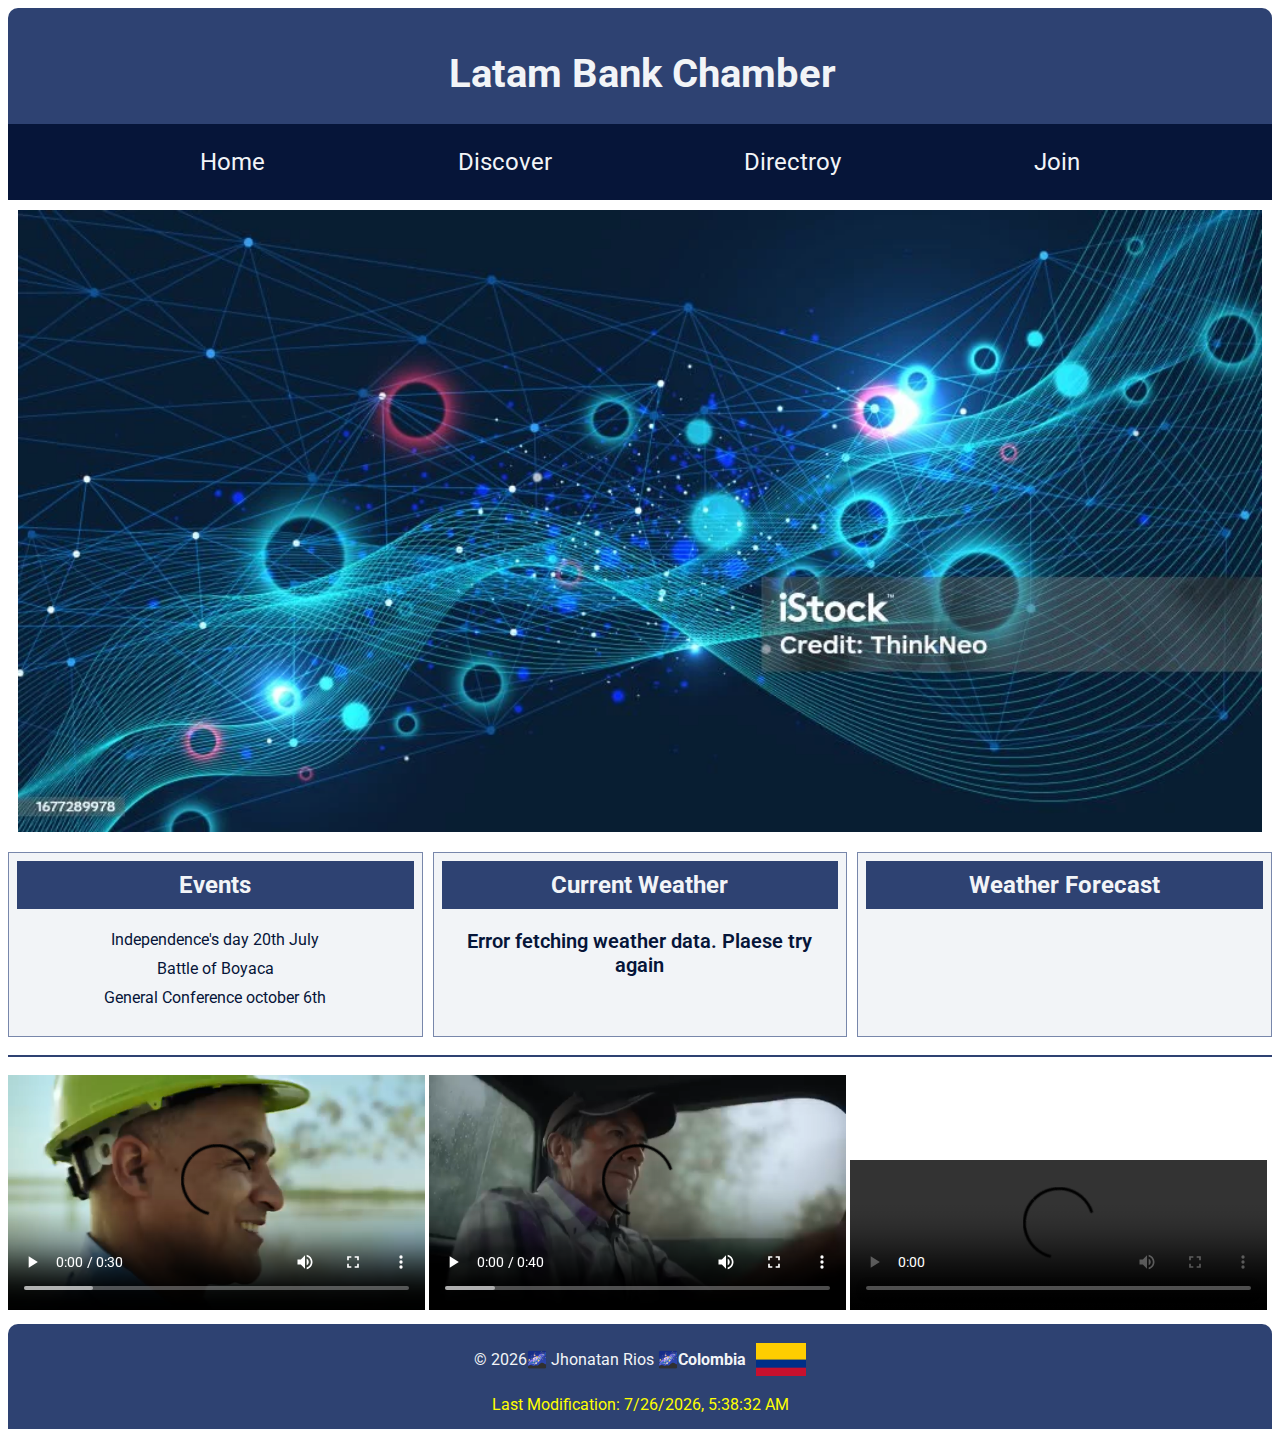
==== chamber/index.html @ c78a3b00 "Chamber home page" ====
<!DOCTYPE html>
<html lang="en">
<head>
    <meta charset="UTF-8">
    <meta property="og:title" content="Web Frontend Development">
    <meta property="og:type" content="website">
    <meta property="og:description" content="This is a website chamber with derectory of commerce.">
    <meta property="og:image" content="images/bogota_night_small.jpg">
    <meta property="og:url" content="https://natanri.github.io/wdd231/">    
    <meta name="twitter:card" content="summary_large_image">
    <meta name="viewport" content="width=device-width, initial-scale=1.0">
    <meta name="author" content="Jhonatan Rios">
    <meta name="description" content="WDD 231 - Home Page, Jhonatan Rios">    
    <title>WDD 231 - Web Frontend Development I / Home Page  - Jhonatan Rios</title>
    <link rel="stylesheet" href="styles/base.css">
    <link rel="stylesheet" href="styles/large-base.css">    
    <link rel="preconnect" href="https://fonts.googleapis.com">
    <link rel="preconnect" href="https://fonts.gstatic.com" crossorigin>
    <link href="https://fonts.googleapis.com/css2?family=Roboto:ital,wght@0,100;0,300;0,400;0,500;0,700;0,900;1,100;1,300;1,400;1,500;1,700;1,900&display=swap" rel="stylesheet">
    <link rel="icon" href="images/faviconEA.ico">
    <script src="data/data.js" defer></script>
    <script src="data/weather.js"></script>
</head>
<body>
    <header>        
        <h1>Latam Bank Chamber</h1>
        <nav>
            <div class="menu-toggle">
                <button class="toggle" id="toggleButton">
                    <div></div>
                    <div></div>
                    <div></div>
                </button>            
                <ul class="menu" id="menuList">                                    
                    <li><a href="/index.html" >Home</a></li>
                    <li><a href="#" >Discover</a></li>
                    <li><a href="directory.html" >Directroy</a></li>
                    <li><a href="#" >Join</a></li>
                </ul>
            </div>
        </nav>

    </header>
    <main class="directory weather-section">        
        <img class="hero_image" src="images/hero_image.webp" alt="Connect">        
        <section class="events">
            <h2>Events</h2>
            <ul>
                <li>Independence's day 20th July</li>
                <li>Battle of Boyaca</li>
                <li>General Conference october 6th</li>
            </ul>
        </section>
        <section class="weather-container">            
            <h2>Current Weather</h2>                        
            <div class="data weather-container"  id="current-weather"></div>
        </section>
        <section class="weather-forecast">
            <h2>Weather Forecast</h2>                      
            <div class="forecast weather-container" id="weather-forecast"></div>
        </section>
        <hr>
        <div class="advertisement">            
                <video width="33%" height="auto" controls>
                    <source src="images/Argos.mp4" type="video/mp4">                
                </video>           
            
                <video width="33%" height="auto" controls>
                    <source src="images/Bancolombia.mp4" type="video/mp4">                
                </video>            
            
                <video width="33%" height="auto" controls>
                    <source src="images/ecopetrol.mp4" type="video/mp4">                
                </video>           
        </div>
    </main>
    <footer>
        <div class="footer-content">
            <div>&copy; <span id="currentyear"></span>&#127756; Jhonatan Rios &#127756; </div>
            <div id="flag"><h4>Colombia</h4> <img src="images/flag.png" alt="Colombia flag"></div>
        </div>
        <div class="lastModified">Last Modification: <span id="lastModified"></span></div>
    </footer>
</body>
</html>
---- chamber/styles/base.css ----
:root{
    --main-color: #2E4272;
    --text-color: #A2BDE7;
    --text-color2: #F2F4F7;
    --link-color: #061539;
    --button-color: #4F628E;
    --hover-color: #162955;
    --hover-color2: #6a994e;
}

@media (max-width: 429px) {
    h1, h2, li, footer, p, #total-credits, .course-card{
        font-family: 'Roboto', sans-serif;
    }
    
    header{
        display: flex;
        width: 100%;
        height: auto;
        background-color: var(--main-color);
        border-radius: 10px 10px 0 0 ;
    }

    header .jrimage{
        width: 50%;
        height: auto;
        border-radius: 20px;
        margin: 10px;
    }

    header h1{        
        font-size: 2.5em;
        color: var(--text-color2);        
    }

    /**********Menu hamburguer*******************/

    button{
        margin-top: 10px;
        display: flex;
        flex-direction: column;
        width: 3rem;
        height: 3rem;
        background-color: transparent;
        gap: .65rem;
        transform-origin: left;
        border: 0;
        
    }

    button > div{
        background-color: var(--text-color2);
        height: 2px;
        width: 90%;
        border-radius: 4px;
        transition: all .5s;
        transform-origin: left;
        
    }

    button:hover div:first-child{        
        transform: rotate(45deg);
    }

    button:hover div:nth-child(2){
        opacity: 0;
    }

    button:hover div:last-child{        
        transform: rotate(-45deg);
    }

    .menu{
        display: none;
        flex-direction: column;
        position: absolute;
        top: 60px;
        right: 10px;
        background-color: var(--main-color);
        width: 30%;
        
    }

    .menu li{
        list-style: none;  
        padding: 5px;      
    }

    .menu li a{
        color: var(--text-color2);
        font-size: 1.25rem;
    }

    .menu-toggle .toggle{
        display: flex;
        flex-direction: column;
        cursor: pointer;
    }

    .menu.show{
        display: flex;
    }

     /**************Course section***************/
     .course h2{
        background-color: var(--main-color);
        color: var(--text-color2);        
        text-align: center;
        border-radius: 10px 10px 0 0;
        padding: 10px;
        margin-left: 10px;
        margin-right: 10px;
    }

    /*****************Show menu******************/  
    main h1{
        color: var(--link-color);
        text-align:center;
    }

    .showMenu{
        margin: 1rem auto;
        border: 1px solid var(--text-color);
        padding: 0.5rem;
        background-color: var(--main-color);
        text-align: center;
    }
    
    .showMenu button{
        padding: 1rem;
        font-weight: 700;
        font-family: "Roboto", sans-serif;
    }

    section{
        border: 1px solid var(--text-color);
        padding: 0.5rem;
        background-color: var(--text-color2);
        color: var(--link-color);
        font-family: "Roboto", sans-serif;
    }

    .grid{
        display: grid;
        grid-template-columns: 1fr;
        gap: 20px;
        
    }

    .grid section{
        background-color: var(--text-color2);
        border: 1px solid var(--text-color);
        border-radius: 10px;
        box-shadow: 0 0 10px var(--hover-color2);
        padding: 1rem;
        text-align: center;
    }

    .grid img{
        border: 1px solid #fff;
        border-radius: 10px;
        box-shadow: 0 0 10px #333;
    }

    .grid section > *{
        margin: 0.1rem;
    } /*This align all boxes into the grid*/

    .grid section img {
        max-width: 100%;
        height: auto;
        border-radius: 10px;
        box-shadow: 0 0 10px #333;
    }
    

    .grid section h3 {
        font-size: 1.2rem;
    }

    .grid section p {
        font-size: 0.9rem;
        margin: 0.5rem 0;
    }

    .grid section a {
        color: var(--link-color);
        text-decoration: none;
        font-size: 0.8rem;
    } 
    figure .list{
        margin: 0;
    }
    .list{
        display: flex;
        flex-direction: column;
        grid-gap: 0
    }

    .list section{
        display: grid;
        grid-template-columns: 1fr 1fr 1fr;
        margin: 0;
        padding: 0.25rem;
    }

    .list section > *{
        margin: 0 1rem;
    }

    .list section img{
        display: none;
    }

    .list section h3{
        font-size: 1rem;        
    }

    .list section:nth-child(even){
        background-color: var(--text-color);
    }

    section h3{
        font-size: 1.5rem;
    }

    section p{
        font-weight: 600;
        font-size: 12px;
    }

    section a{
        font-size: 0.85rem;
        color: var(--link-color);
        letter-spacing: 1.1pt;
    }

    section a:hover{
        color: var(--hover-color2);
    }

       
     /**************weather container**************/
     .hero_image{
        width: 100%;
        margin-top: 10px;
        margin-left: 0;
        
    }

    .weather-section{
        display: grid;
        gap:10px;
        
    }    

    .events li{
        list-style: none;
        padding: 5px;
    }

    .events ul{
        padding: 0;
    }    

    .events, .weather-container, .weather-forecast{
        text-align: center;
        font-size: 1rem;
    }

    .weather-section section h2{
        background-color: var(--main-color);
        color: var(--text-color2);
        padding: 10px;
        margin: 0;
    }

    hr{ 
        width: 100%;
       height: 1px;
    }

    .advertisement{
        display: flex;
        flex-direction: column;
        gap: 10px;
        width: 100%;
        text-align: center;        
    }

    video{        
        width: 350px;
        margin-bottom: 10px;
        margin-left: 8%;
    }

    /**************Country section***************/
    .country h2{
    background-color: var(--main-color);
    color: var(--text-color2);        
    text-align: center;
    border-radius: 10px 10px 0 0;
    padding: 10px;
    margin-left: 10px;
    margin-right: 10px;
    }

    .large-pic{
        display: none;
    }

    .country img{
        width: 60%; 
        margin-left: 50px;       
        margin-right: 50px;
    }

    .country {
        text-align: center;
    }

    .country p{
        margin-top: 5px;
        margin-bottom: 30px;
        color: var(--text-color);
    }

    /**************Certificates section***************/

    .certificates{
        text-align: center;
    }    

    .certificates h2 {
        background-color: var(--main-color);
        color: var(--text-color2);        
        text-align: center;
        border-radius: 10px 10px 0 0;
        padding: 10px;
        margin-left: 10px;
        margin-right: 10px;
    }

    .certificates button{        
        padding: 10px;
        margin: 10px;
        width: 80px;
        background-color: var(--button-color);
        border-radius: 6px;
        color: var(--text-color2);
        display: inline-block;
    }

    hr{
        color: var(--text-color);
    }

    .container{        
        margin-right: 30px;
        display: flex;
        flex-direction: column;        
        padding: 0;
    }

    .container li{        
        list-style-type: none;
        background-color: var(--button-color);
        width: 100%;
        margin: 10px;
        padding: 5px;
        font-size: 1em;
        text-align: center;
        border-radius: 5px;
        color: var(--text-color2);
        line-height: 25px;
    }

    .course-card {
        border: 1px solid #ccc;
        padding: 10px;
        margin: 10px;
        border-radius: 5px;
        text-align: justify;
    }

    .course-card.completed {        
        background-color: var(--hover-color);
        border-color: var(--text-color);
        color:var(--text-color2)
    }

    .filter-button {
        margin: 5px;
        padding: 10px;
        cursor: pointer;
        text-align: inherit;
    }
     /******************Footer************************/
     footer{
        background-color: var(--main-color);
        color: var(--text-color2);        
        text-align: center;
        border-radius: 0 0 10px 10px;
        padding: 5px;
        width: 100%;
        height: auto;
        background-color: var(--main-color);
    }

    #flag{
        display: flex;
        text-align: center; 
        margin-left: 25%;       
    }

    img{        
        width: 30%;
        height: auto;
        margin: 5px;
                
    }

    .lastModified {        
        color: yellow;
        margin-top: 5px;
        margin-bottom: 10px;
    }
}
---- chamber/styles/large-base.css ----
:root{
    --main-color: #2E4272;
    --text-color: #7887AB;
    --text-color2: #F2F4F7;
    --link-color: #061539;
    --button-color: #4F628E;
    --hover-color: #162955;
    --hover-color2: #6a994e;
}

*{
    box-sizing: border-box;
    max-width: 100%;
    
}

@media (min-width: 430px){
    h1, h2, li, footer, p, #total-credits, .course-card{
        font-family: 'Roboto', sans-serif;        
    }
    
    header{
        background-color: var(--main-color);
        display: grid;
        grid-template-columns: 1fr 1fr 1fr;
        align-content: space-between;
        border-radius: 10px;
             
    }
    
    header img{
        width: 100%;
        height: auto;
        border-radius: 20px;
        margin: 10px;
        align-items: end;
    }
    
    header h1{ 
        margin-top: 5%;
        margin-left: 20px;
        grid-column: 2 / -1;   
        color: var(--text-color2);
        font-size: 2.5em;
        width: 100%;    
    }
    
    header img{
        grid-column: 1 / 2;
        align-content: space-between;
        justify-self: end;
    }
    
    header nav{   
        grid-column: 1 / -1 ;
        grid-row: 2; 
        width: 100%;
        background-color: var(--link-color);    
    }
    
    nav ul {
        display: flex;
        justify-content: space-evenly;
        padding: 0;
        font-size: 1.5em;    
    }
    
    nav li {
        list-style-type: none;    
    }
    
    nav li a{
        text-decoration: none;
        color: var(--text-color2);
    }
    
    nav li a:hover{
        color: var(--text-color);
    }

    .menu {
        display: block;
    }

    #toggleButton{
        background-color: var(--link-color);
        display: none;
    }
    
    /**************weather container**************/
    .hero_image{
        width: 100%;
        padding: 10px;
        height: auto;
        display: block;
        
    }    

    .weather-section{
        display: grid;
        gap:10px;
        grid-template-columns: 1fr 1fr 1fr;
    }

    .hero_image{
        grid-column: 1 / -1;
    }

    .events{
        grid-column: 1 / 2;
        grid-row: 2;
    }

    .events li{
        list-style: none;
        padding: 5px;
    }

    .events ul{
        padding: 0;
    }

    .weather-container{
        grid-column: 2 / 3;
        grid-row: 2;
    }

    .weather-forecast{
        grid-column: 3 / -1;
        grid-row: 2;
    }

    .events, .weather-container, .weather-forecast{
        text-align: center;
        font-size: 1rem;
    }

    .weather-section section h2{
        background-color: var(--main-color);
        color: var(--text-color2);
        padding: 10px;
        margin: 0;
    }

    hr{ 
        width: 100%;
        grid-column: 1 / -1;
        border: 1px solid var(--main-color);
        grid-row: 3;
    }

    .advertisement{
        grid-column: 1 / -1;
        
    }


    /*****************Show menu******************/  
    main h1{
    color: var(--link-color);
    text-align:center;
    }

    .showMenu{
        margin: 1rem auto;
        border: 1px solid var(--text-color);
        padding: 0.5rem;
        background-color: var(--main-color);
        text-align: center;
    }

    .showMenu button{
        padding: 1rem;
        font-weight: 700;
        font-family: "Roboto", sans-serif;
    }

    section{
        border: 1px solid var(--text-color);
        padding: 0.5rem;
        background-color: var(--text-color2);
        color: var(--link-color);
        font-family: "Roboto", sans-serif;
    }

    .grid{
        display: grid;
        grid-template-columns: 1fr 1fr 1fr;
        gap: 20px;
        
    }

    .grid section{
        background-color: var(--text-color2);
        border: 1px solid var(--text-color);
        border-radius: 10px;
        box-shadow: 0 0 10px var(--hover-color2);
        padding: 1rem;
        text-align: center;
    }

    .grid img{
        border: 1px solid #fff;
        border-radius: 10px;
        box-shadow: 0 0 10px #333;
    }

    .grid section > *{
        margin: 0.1rem;
    } /*This align all boxes into the grid*/

    .grid section img {
        max-width: 100%;
        height: auto;
        border-radius: 10px;
        box-shadow: 0 0 10px #333;
    }
    

    .grid section h3 {
        font-size: 1.5rem;
    }

    .grid section p {
        font-size: 0.5rem;
        margin: 0.5rem 0;
    }

    .grid section a {
        color: var(--link-color);
        text-decoration: none;
        font-size: 0.8rem;
    } 
    
    .list{
        display: flex;
        flex-direction: column;
        grid-gap: 0
    }

    .list section{
        display: grid;
        grid-template-columns: 1fr 1fr 1fr 1fr;
        margin: 0;
        padding: 0.25rem;
    }

    .list section > *{
        margin: 0 1rem;
    }

    .list section img{
        display: none;
    }

    .list section h3{
        font-size: 1.5rem;        
    }

    .list section:nth-child(even){
        background-color: var(--text-color);
    }

    section h3{
        font-size: 1.5rem;
    }

    section p{
        font-weight: 600;
        font-size: 20px;
    }

    section a{
        font-size: 0.85rem;
        color: var(--link-color);
        letter-spacing: 1.1pt;
    }

    section a:hover{
        color: var(--hover-color2);
    }    
    
    /***********Main section***********************/
    
    .home {
        display: grid;
        grid-template-columns: 1fr 1fr 1fr;
    }
    .course{
        grid-column: 1 / 3;
        border: var(--main-color) solid thin;
        margin-top: 20px;
        border-radius: 10px 10px;
        margin-left: 10px;
        margin-right: 10px;
    }
    .course h2{    
        background-color: var(--main-color);
        color: var(--text-color2);        
        text-align: center;
        border-radius: 10px 10px 0 0;
        padding: 10px;
        margin-top: 0;    
    }
    
    .country{
        grid-column: 3 / -1;
        text-align: center;
        border: var(--main-color) solid thin;
        margin-top: 20px;
        border-radius: 10px 10px;
        margin-left: 10px;
        margin-right: 10px;    
    }
    
    .country h2{   
        margin-top: 0; 
        background-color: var(--main-color);
        color: var(--text-color2);        
        text-align: center;
        border-radius: 10px 10px 0 0;
        padding: 10px; 
    }

    .country p{
        font-size: 1rem;
    }

    .small-pic{
        display: none;
    }
    
    .country img{
        width: 100%;
        height: auto;
    }
    
    hr{
        color: var(--text-color);
    }
    
    .certificates button {
        padding-left: 5%;
        padding-right: 5%;  
        margin: 10px;
        font-size: 1em;  
    }
    
    .certificates{
        grid-column: 1 / -1;
        grid-row: 2;
        text-align: center;
        border: var(--main-color) solid thin;
        margin-top: 20px;
        border-radius: 10px 10px;
        margin-left: 10px;
        margin-right: 10px;    
    }
    
    
    .certificates h2{
        background-color: var(--main-color);
        color: var(--text-color2);        
        text-align: center;
        border-radius: 10px 10px 0 0;
        padding: 10px;
        margin-top: 0;
        margin-bottom: 10px;
        
    }

    .certificates p{
        font-size: 1rem;
    }
    
    .container{
        display: grid;
        grid-template-columns: 1fr 1fr 1fr;
        padding: 0;
        width: 100%;
        margin: 0;
        gap: 5px;
        
    }
    
    .container li{        
        list-style-type: none;
        background-color: var(--button-color);    
        padding: 10px;
        font-size: 1em;
        text-align: center;
        border-radius: 5px;
        color: var(--text-color2);
        line-height: 25px;
        margin-bottom: 10px; 
        margin-left: 10px;
        margin-right: 10px;       
    }
    
    .course-card {
        border: 1px solid #ccc;
        padding: 10px;
        margin: 10px;
        border-radius: 5px;
        text-align: justify;
    }
    .course-card.completed {
        
        background-color: var(--hover-color);
        border-color: var(--text-color);
        color:var(--text-color2);
    }
    .filter-button {
        margin: 5px;
        padding: 10px;
        cursor: pointer;
        text-align: justify;
    }
    
    /***************Footer**************************/
    
    footer{ 
        display: grid;
        grid-template-columns: 1fr 1fr;               
        background-color: var(--main-color);
        color: var(--text-color2);        
        text-align: center;
        border-radius: 10px 10px 0 0;
        padding: 5px;
        width: 100%;
        height: auto;
        background-color: var(--main-color);
        margin-top: 10px;
        
    }  
    
    .footer-content {
        display: flex;
        justify-content: center;
        align-items: center;
        grid-column: 1 / -1;
    }
    
    #flag {
        display: flex;
        align-items: center;
        gap: 10px;
    }

    #flag img {
        width: 50px;
        height: auto;
    }

    .lastModified {
        grid-column: 1 / -1;
        color: yellow;
        margin-top: 5px;
        margin-bottom: 10px;
    }
}
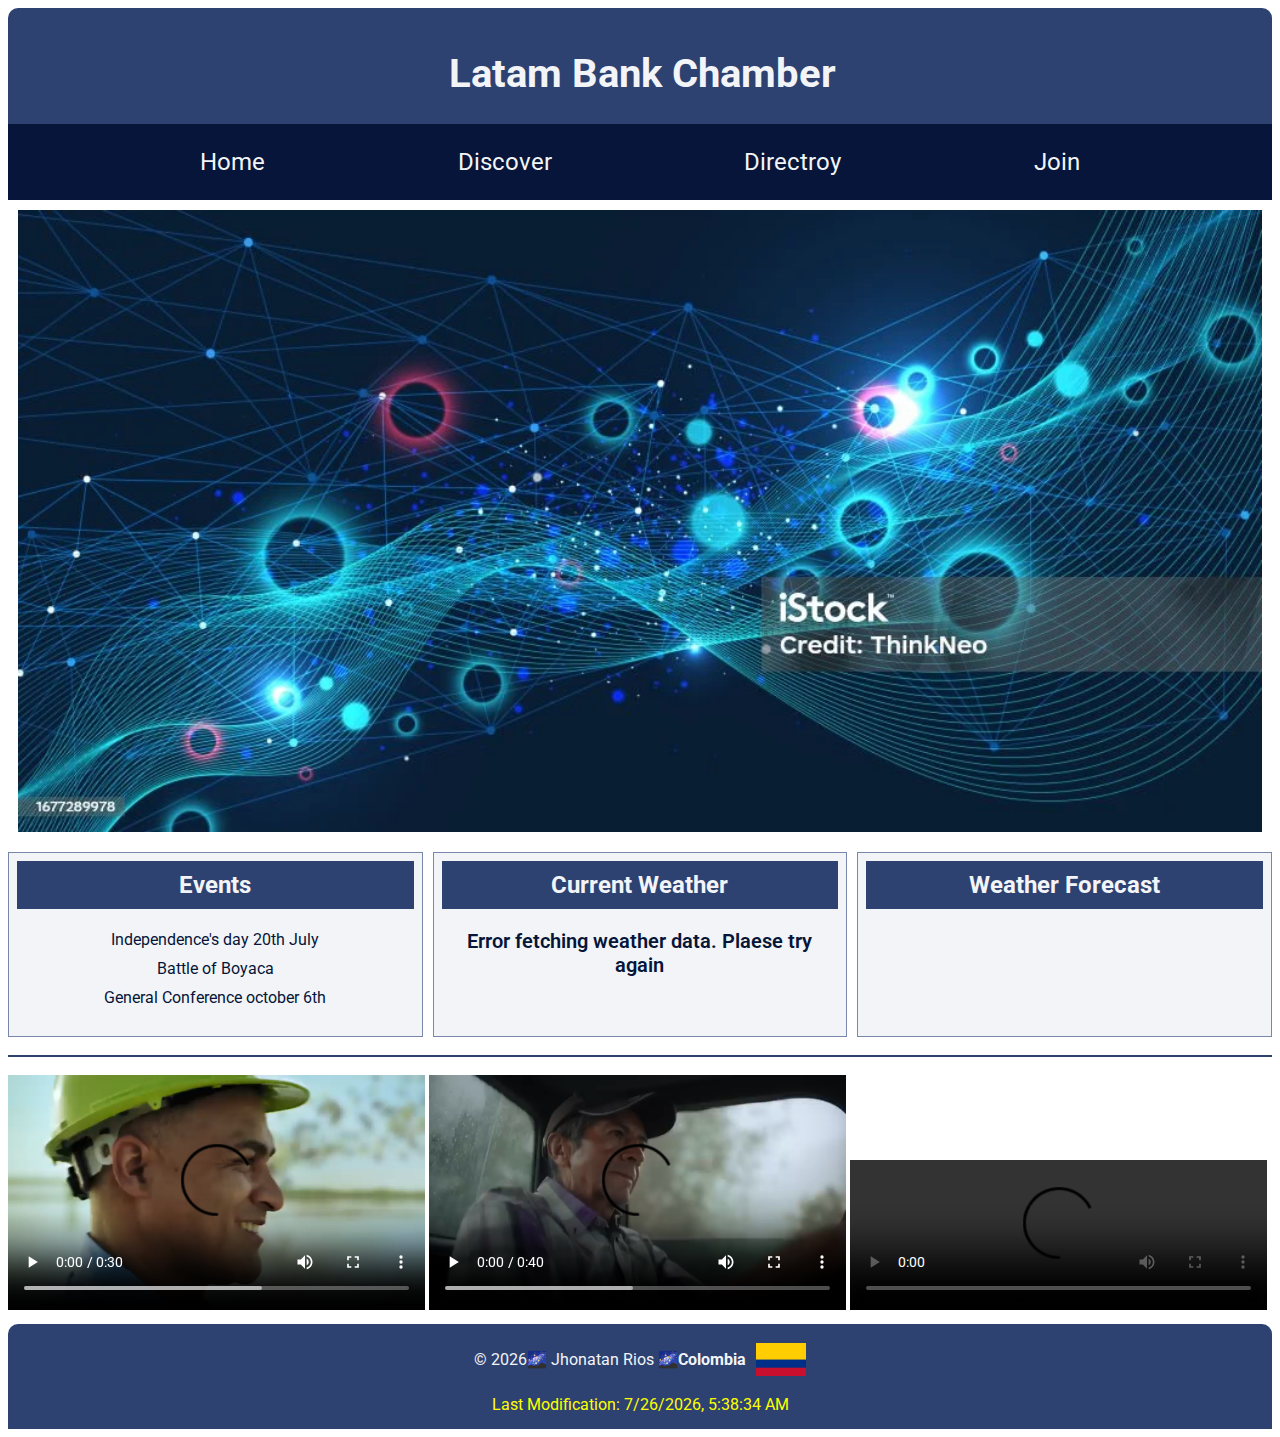
==== commit f3eabcb8: "same" ====
--- a/chamber/index.html
+++ b/chamber/index.html
@@ -12,8 +12,8 @@
     <meta name="author" content="Jhonatan Rios">
     <meta name="description" content="WDD 231 - Home Page, Jhonatan Rios">    
     <title>WDD 231 - Web Frontend Development I / Home Page  - Jhonatan Rios</title>
-    <link rel="stylesheet" href="styles/base.css">
-    <link rel="stylesheet" href="styles/large-base.css">    
+    <link rel="stylesheet" href="styles/base-chamber.css">
+    <link rel="stylesheet" href="styles/large-base-chamber.css">    
     <link rel="preconnect" href="https://fonts.googleapis.com">
     <link rel="preconnect" href="https://fonts.gstatic.com" crossorigin>
     <link href="https://fonts.googleapis.com/css2?family=Roboto:ital,wght@0,100;0,300;0,400;0,500;0,700;0,900;1,100;1,300;1,400;1,500;1,700;1,900&display=swap" rel="stylesheet">
--- a/chamber/styles/base-chamber.css
+++ b/chamber/styles/base-chamber.css
@@ -0,0 +1,428 @@
+:root{
+    --main-color: #2E4272;
+    --text-color: #A2BDE7;
+    --text-color2: #F2F4F7;
+    --link-color: #061539;
+    --button-color: #4F628E;
+    --hover-color: #162955;
+    --hover-color2: #6a994e;
+}
+
+@media (max-width: 429px) {
+    h1, h2, li, footer, p, #total-credits, .course-card{
+        font-family: 'Roboto', sans-serif;
+    }
+    
+    header{
+        display: flex;
+        width: 100%;
+        height: auto;
+        background-color: var(--main-color);
+        border-radius: 10px 10px 0 0 ;
+    }
+
+    header .jrimage{
+        width: 50%;
+        height: auto;
+        border-radius: 20px;
+        margin: 10px;
+    }
+
+    header h1{        
+        font-size: 2.5em;
+        color: var(--text-color2);        
+    }
+
+    /**********Menu hamburguer*******************/
+
+    button{
+        margin-top: 10px;
+        display: flex;
+        flex-direction: column;
+        width: 3rem;
+        height: 3rem;
+        background-color: transparent;
+        gap: .65rem;
+        transform-origin: left;
+        border: 0;
+        
+    }
+
+    button > div{
+        background-color: var(--text-color2);
+        height: 2px;
+        width: 90%;
+        border-radius: 4px;
+        transition: all .5s;
+        transform-origin: left;
+        
+    }
+
+    button:hover div:first-child{        
+        transform: rotate(45deg);
+    }
+
+    button:hover div:nth-child(2){
+        opacity: 0;
+    }
+
+    button:hover div:last-child{        
+        transform: rotate(-45deg);
+    }
+
+    .menu{
+        display: none;
+        flex-direction: column;
+        position: absolute;
+        top: 60px;
+        right: 10px;
+        background-color: var(--main-color);
+        width: 30%;
+        
+    }
+
+    .menu li{
+        list-style: none;  
+        padding: 5px;      
+    }
+
+    .menu li a{
+        color: var(--text-color2);
+        font-size: 1.25rem;
+    }
+
+    .menu-toggle .toggle{
+        display: flex;
+        flex-direction: column;
+        cursor: pointer;
+    }
+
+    .menu.show{
+        display: flex;
+    }
+
+     /**************Course section***************/
+     .course h2{
+        background-color: var(--main-color);
+        color: var(--text-color2);        
+        text-align: center;
+        border-radius: 10px 10px 0 0;
+        padding: 10px;
+        margin-left: 10px;
+        margin-right: 10px;
+    }
+
+    /*****************Show menu******************/  
+    main h1{
+        color: var(--link-color);
+        text-align:center;
+    }
+
+    .showMenu{
+        margin: 1rem auto;
+        border: 1px solid var(--text-color);
+        padding: 0.5rem;
+        background-color: var(--main-color);
+        text-align: center;
+    }
+    
+    .showMenu button{
+        padding: 1rem;
+        font-weight: 700;
+        font-family: "Roboto", sans-serif;
+    }
+
+    section{
+        border: 1px solid var(--text-color);
+        padding: 0.5rem;
+        background-color: var(--text-color2);
+        color: var(--link-color);
+        font-family: "Roboto", sans-serif;
+    }
+
+    .grid{
+        display: grid;
+        grid-template-columns: 1fr;
+        gap: 20px;
+        
+    }
+
+    .grid section{
+        background-color: var(--text-color2);
+        border: 1px solid var(--text-color);
+        border-radius: 10px;
+        box-shadow: 0 0 10px var(--hover-color2);
+        padding: 1rem;
+        text-align: center;
+    }
+
+    .grid img{
+        border: 1px solid #fff;
+        border-radius: 10px;
+        box-shadow: 0 0 10px #333;
+    }
+
+    .grid section > *{
+        margin: 0.1rem;
+    } /*This align all boxes into the grid*/
+
+    .grid section img {
+        max-width: 100%;
+        height: auto;
+        border-radius: 10px;
+        box-shadow: 0 0 10px #333;
+    }
+    
+
+    .grid section h3 {
+        font-size: 1.2rem;
+    }
+
+    .grid section p {
+        font-size: 0.9rem;
+        margin: 0.5rem 0;
+    }
+
+    .grid section a {
+        color: var(--link-color);
+        text-decoration: none;
+        font-size: 0.8rem;
+    } 
+    figure .list{
+        margin: 0;
+    }
+    .list{
+        display: flex;
+        flex-direction: column;
+        grid-gap: 0
+    }
+
+    .list section{
+        display: grid;
+        grid-template-columns: 1fr 1fr 1fr;
+        margin: 0;
+        padding: 0.25rem;
+    }
+
+    .list section > *{
+        margin: 0 1rem;
+    }
+
+    .list section img{
+        display: none;
+    }
+
+    .list section h3{
+        font-size: 1rem;        
+    }
+
+    .list section:nth-child(even){
+        background-color: var(--text-color);
+    }
+
+    section h3{
+        font-size: 1.5rem;
+    }
+
+    section p{
+        font-weight: 600;
+        font-size: 12px;
+    }
+
+    section a{
+        font-size: 0.85rem;
+        color: var(--link-color);
+        letter-spacing: 1.1pt;
+    }
+
+    section a:hover{
+        color: var(--hover-color2);
+    }
+
+       
+     /**************weather container**************/
+     .hero_image{
+        width: 100%;
+        margin-top: 10px;
+        margin-left: 0;
+        
+    }
+
+    .weather-section{
+        display: grid;
+        gap:10px;
+        
+    }    
+
+    .events li{
+        list-style: none;
+        padding: 5px;
+    }
+
+    .events ul{
+        padding: 0;
+    }    
+
+    .events, .weather-container, .weather-forecast{
+        text-align: center;
+        font-size: 1rem;
+    }
+
+    .weather-section section h2{
+        background-color: var(--main-color);
+        color: var(--text-color2);
+        padding: 10px;
+        margin: 0;
+    }
+
+    hr{ 
+        width: 100%;
+       height: 1px;
+    }
+
+    .advertisement{
+        display: flex;
+        flex-direction: column;
+        gap: 10px;
+        width: 100%;
+        text-align: center;        
+    }
+
+    video{        
+        width: 350px;
+        margin-bottom: 10px;
+        margin-left: 8%;
+    }
+
+    /**************Country section***************/
+    .country h2{
+    background-color: var(--main-color);
+    color: var(--text-color2);        
+    text-align: center;
+    border-radius: 10px 10px 0 0;
+    padding: 10px;
+    margin-left: 10px;
+    margin-right: 10px;
+    }
+
+    .large-pic{
+        display: none;
+    }
+
+    .country img{
+        width: 60%; 
+        margin-left: 50px;       
+        margin-right: 50px;
+    }
+
+    .country {
+        text-align: center;
+    }
+
+    .country p{
+        margin-top: 5px;
+        margin-bottom: 30px;
+        color: var(--text-color);
+    }
+
+    /**************Certificates section***************/
+
+    .certificates{
+        text-align: center;
+    }    
+
+    .certificates h2 {
+        background-color: var(--main-color);
+        color: var(--text-color2);        
+        text-align: center;
+        border-radius: 10px 10px 0 0;
+        padding: 10px;
+        margin-left: 10px;
+        margin-right: 10px;
+    }
+
+    .certificates button{        
+        padding: 10px;
+        margin: 10px;
+        width: 80px;
+        background-color: var(--button-color);
+        border-radius: 6px;
+        color: var(--text-color2);
+        display: inline-block;
+    }
+
+    hr{
+        color: var(--text-color);
+    }
+
+    .container{        
+        margin-right: 30px;
+        display: flex;
+        flex-direction: column;        
+        padding: 0;
+    }
+
+    .container li{        
+        list-style-type: none;
+        background-color: var(--button-color);
+        width: 100%;
+        margin: 10px;
+        padding: 5px;
+        font-size: 1em;
+        text-align: center;
+        border-radius: 5px;
+        color: var(--text-color2);
+        line-height: 25px;
+    }
+
+    .course-card {
+        border: 1px solid #ccc;
+        padding: 10px;
+        margin: 10px;
+        border-radius: 5px;
+        text-align: justify;
+    }
+
+    .course-card.completed {        
+        background-color: var(--hover-color);
+        border-color: var(--text-color);
+        color:var(--text-color2)
+    }
+
+    .filter-button {
+        margin: 5px;
+        padding: 10px;
+        cursor: pointer;
+        text-align: inherit;
+    }
+     /******************Footer************************/
+     footer{
+        background-color: var(--main-color);
+        color: var(--text-color2);        
+        text-align: center;
+        border-radius: 0 0 10px 10px;
+        padding: 5px;
+        width: 100%;
+        height: auto;
+        background-color: var(--main-color);
+    }
+
+    #flag{
+        display: flex;
+        text-align: center; 
+        margin-left: 25%;       
+    }
+
+    img{        
+        width: 30%;
+        height: auto;
+        margin: 5px;
+                
+    }
+
+    .lastModified {        
+        color: yellow;
+        margin-top: 5px;
+        margin-bottom: 10px;
+    }
+}--- a/chamber/styles/large-base-chamber.css
+++ b/chamber/styles/large-base-chamber.css
@@ -0,0 +1,462 @@
+
+:root{
+    --main-color: #2E4272;
+    --text-color: #7887AB;
+    --text-color2: #F2F4F7;
+    --link-color: #061539;
+    --button-color: #4F628E;
+    --hover-color: #162955;
+    --hover-color2: #6a994e;
+}
+
+*{
+    box-sizing: border-box;
+    max-width: 100%;
+    
+}
+
+@media (min-width: 430px){
+    h1, h2, li, footer, p, #total-credits, .course-card{
+        font-family: 'Roboto', sans-serif;        
+    }
+    
+    header{
+        background-color: var(--main-color);
+        display: grid;
+        grid-template-columns: 1fr 1fr 1fr;
+        align-content: space-between;
+        border-radius: 10px;
+             
+    }
+    
+    header img{
+        width: 100%;
+        height: auto;
+        border-radius: 20px;
+        margin: 10px;
+        align-items: end;
+    }
+    
+    header h1{ 
+        margin-top: 5%;
+        margin-left: 20px;
+        grid-column: 2 / -1;   
+        color: var(--text-color2);
+        font-size: 2.5em;
+        width: 100%;    
+    }
+    
+    header img{
+        grid-column: 1 / 2;
+        align-content: space-between;
+        justify-self: end;
+    }
+    
+    header nav{   
+        grid-column: 1 / -1 ;
+        grid-row: 2; 
+        width: 100%;
+        background-color: var(--link-color);    
+    }
+    
+    nav ul {
+        display: flex;
+        justify-content: space-evenly;
+        padding: 0;
+        font-size: 1.5em;    
+    }
+    
+    nav li {
+        list-style-type: none;    
+    }
+    
+    nav li a{
+        text-decoration: none;
+        color: var(--text-color2);
+    }
+    
+    nav li a:hover{
+        color: var(--text-color);
+    }
+
+    .menu {
+        display: block;
+    }
+
+    #toggleButton{
+        background-color: var(--link-color);
+        display: none;
+    }
+    
+    /**************weather container**************/
+    .hero_image{
+        width: 100%;
+        padding: 10px;
+        height: auto;
+        display: block;
+        
+    }    
+
+    .weather-section{
+        display: grid;
+        gap:10px;
+        grid-template-columns: 1fr 1fr 1fr;
+    }
+
+    .hero_image{
+        grid-column: 1 / -1;
+    }
+
+    .events{
+        grid-column: 1 / 2;
+        grid-row: 2;
+    }
+
+    .events li{
+        list-style: none;
+        padding: 5px;
+    }
+
+    .events ul{
+        padding: 0;
+    }
+
+    .weather-container{
+        grid-column: 2 / 3;
+        grid-row: 2;
+    }
+
+    .weather-forecast{
+        grid-column: 3 / -1;
+        grid-row: 2;
+    }
+
+    .events, .weather-container, .weather-forecast{
+        text-align: center;
+        font-size: 1rem;
+    }
+
+    .weather-section section h2{
+        background-color: var(--main-color);
+        color: var(--text-color2);
+        padding: 10px;
+        margin: 0;
+    }
+
+    hr{ 
+        width: 100%;
+        grid-column: 1 / -1;
+        border: 1px solid var(--main-color);
+        grid-row: 3;
+    }
+
+    .advertisement{
+        grid-column: 1 / -1;
+        
+    }
+
+
+    /*****************Show menu******************/  
+    main h1{
+    color: var(--link-color);
+    text-align:center;
+    }
+
+    .showMenu{
+        margin: 1rem auto;
+        border: 1px solid var(--text-color);
+        padding: 0.5rem;
+        background-color: var(--main-color);
+        text-align: center;
+    }
+
+    .showMenu button{
+        padding: 1rem;
+        font-weight: 700;
+        font-family: "Roboto", sans-serif;
+    }
+
+    section{
+        border: 1px solid var(--text-color);
+        padding: 0.5rem;
+        background-color: var(--text-color2);
+        color: var(--link-color);
+        font-family: "Roboto", sans-serif;
+    }
+
+    .grid{
+        display: grid;
+        grid-template-columns: 1fr 1fr 1fr;
+        gap: 20px;
+        
+    }
+
+    .grid section{
+        background-color: var(--text-color2);
+        border: 1px solid var(--text-color);
+        border-radius: 10px;
+        box-shadow: 0 0 10px var(--hover-color2);
+        padding: 1rem;
+        text-align: center;
+    }
+
+    .grid img{
+        border: 1px solid #fff;
+        border-radius: 10px;
+        box-shadow: 0 0 10px #333;
+    }
+
+    .grid section > *{
+        margin: 0.1rem;
+    } /*This align all boxes into the grid*/
+
+    .grid section img {
+        max-width: 100%;
+        height: auto;
+        border-radius: 10px;
+        box-shadow: 0 0 10px #333;
+    }
+    
+
+    .grid section h3 {
+        font-size: 1.5rem;
+    }
+
+    .grid section p {
+        font-size: 0.5rem;
+        margin: 0.5rem 0;
+    }
+
+    .grid section a {
+        color: var(--link-color);
+        text-decoration: none;
+        font-size: 0.8rem;
+    } 
+    
+    .list{
+        display: flex;
+        flex-direction: column;
+        grid-gap: 0
+    }
+
+    .list section{
+        display: grid;
+        grid-template-columns: 1fr 1fr 1fr 1fr;
+        margin: 0;
+        padding: 0.25rem;
+    }
+
+    .list section > *{
+        margin: 0 1rem;
+    }
+
+    .list section img{
+        display: none;
+    }
+
+    .list section h3{
+        font-size: 1.5rem;        
+    }
+
+    .list section:nth-child(even){
+        background-color: var(--text-color);
+    }
+
+    section h3{
+        font-size: 1.5rem;
+    }
+
+    section p{
+        font-weight: 600;
+        font-size: 20px;
+    }
+
+    section a{
+        font-size: 0.85rem;
+        color: var(--link-color);
+        letter-spacing: 1.1pt;
+    }
+
+    section a:hover{
+        color: var(--hover-color2);
+    }    
+    
+    /***********Main section***********************/
+    
+    .home {
+        display: grid;
+        grid-template-columns: 1fr 1fr 1fr;
+    }
+    .course{
+        grid-column: 1 / 3;
+        border: var(--main-color) solid thin;
+        margin-top: 20px;
+        border-radius: 10px 10px;
+        margin-left: 10px;
+        margin-right: 10px;
+    }
+    .course h2{    
+        background-color: var(--main-color);
+        color: var(--text-color2);        
+        text-align: center;
+        border-radius: 10px 10px 0 0;
+        padding: 10px;
+        margin-top: 0;    
+    }
+    
+    .country{
+        grid-column: 3 / -1;
+        text-align: center;
+        border: var(--main-color) solid thin;
+        margin-top: 20px;
+        border-radius: 10px 10px;
+        margin-left: 10px;
+        margin-right: 10px;    
+    }
+    
+    .country h2{   
+        margin-top: 0; 
+        background-color: var(--main-color);
+        color: var(--text-color2);        
+        text-align: center;
+        border-radius: 10px 10px 0 0;
+        padding: 10px; 
+    }
+
+    .country p{
+        font-size: 1rem;
+    }
+
+    .small-pic{
+        display: none;
+    }
+    
+    .country img{
+        width: 100%;
+        height: auto;
+    }
+    
+    hr{
+        color: var(--text-color);
+    }
+    
+    .certificates button {
+        padding-left: 5%;
+        padding-right: 5%;  
+        margin: 10px;
+        font-size: 1em;  
+    }
+    
+    .certificates{
+        grid-column: 1 / -1;
+        grid-row: 2;
+        text-align: center;
+        border: var(--main-color) solid thin;
+        margin-top: 20px;
+        border-radius: 10px 10px;
+        margin-left: 10px;
+        margin-right: 10px;    
+    }
+    
+    
+    .certificates h2{
+        background-color: var(--main-color);
+        color: var(--text-color2);        
+        text-align: center;
+        border-radius: 10px 10px 0 0;
+        padding: 10px;
+        margin-top: 0;
+        margin-bottom: 10px;
+        
+    }
+
+    .certificates p{
+        font-size: 1rem;
+    }
+    
+    .container{
+        display: grid;
+        grid-template-columns: 1fr 1fr 1fr;
+        padding: 0;
+        width: 100%;
+        margin: 0;
+        gap: 5px;
+        
+    }
+    
+    .container li{        
+        list-style-type: none;
+        background-color: var(--button-color);    
+        padding: 10px;
+        font-size: 1em;
+        text-align: center;
+        border-radius: 5px;
+        color: var(--text-color2);
+        line-height: 25px;
+        margin-bottom: 10px; 
+        margin-left: 10px;
+        margin-right: 10px;       
+    }
+    
+    .course-card {
+        border: 1px solid #ccc;
+        padding: 10px;
+        margin: 10px;
+        border-radius: 5px;
+        text-align: justify;
+    }
+    .course-card.completed {
+        
+        background-color: var(--hover-color);
+        border-color: var(--text-color);
+        color:var(--text-color2);
+    }
+    .filter-button {
+        margin: 5px;
+        padding: 10px;
+        cursor: pointer;
+        text-align: justify;
+    }
+    
+    /***************Footer**************************/
+    
+    footer{ 
+        display: grid;
+        grid-template-columns: 1fr 1fr;               
+        background-color: var(--main-color);
+        color: var(--text-color2);        
+        text-align: center;
+        border-radius: 10px 10px 0 0;
+        padding: 5px;
+        width: 100%;
+        height: auto;
+        background-color: var(--main-color);
+        margin-top: 10px;
+        
+    }  
+    
+    .footer-content {
+        display: flex;
+        justify-content: center;
+        align-items: center;
+        grid-column: 1 / -1;
+    }
+    
+    #flag {
+        display: flex;
+        align-items: center;
+        gap: 10px;
+    }
+
+    #flag img {
+        width: 50px;
+        height: auto;
+    }
+
+    .lastModified {
+        grid-column: 1 / -1;
+        color: yellow;
+        margin-top: 5px;
+        margin-bottom: 10px;
+    }
+}
